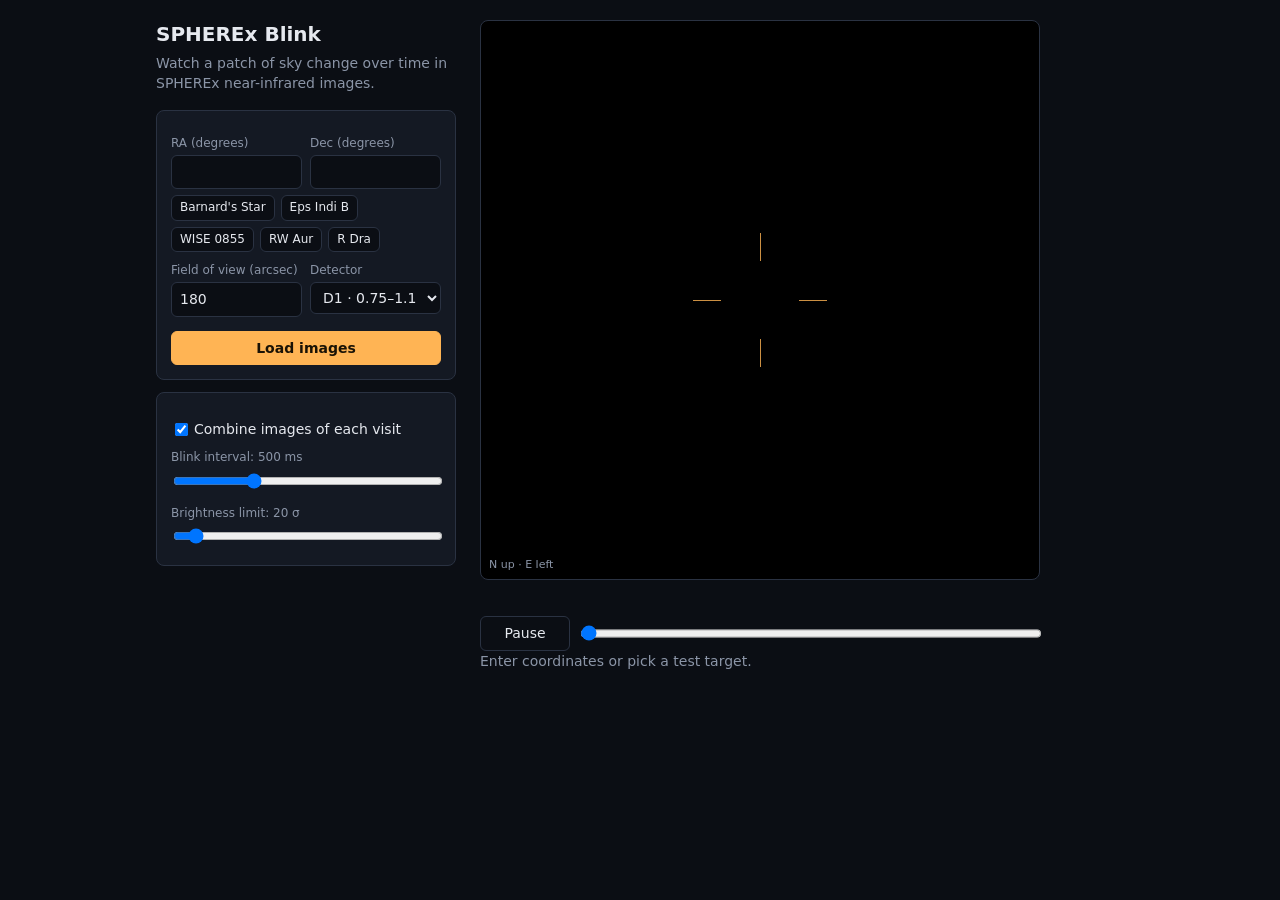
==== index.html @ eb589ce8 "First prototype of the SPHEREx blink viewer Co-Authored-By: Claude Fable 5.2 <noreply@anthropic.com>" ====
<!doctype html>
<html lang="en">
<head>
<meta charset="utf-8">
<meta name="viewport" content="width=device-width, initial-scale=1">
<title>SPHEREx Blink</title>
<style>
  :root { --bg:#0b0e14; --panel:#141923; --line:#2a3242; --text:#e6e9ef; --dim:#8b95a7; --accent:#ffb454; }
  * { box-sizing: border-box; }
  body { margin:0; background:var(--bg); color:var(--text); font:14px/1.45 system-ui, sans-serif; }
  main { max-width:1000px; margin:0 auto; padding:20px 16px; display:grid; grid-template-columns:300px 1fr; gap:24px; }
  @media (max-width:760px) { main { grid-template-columns:1fr; } }
  h1 { font-size:20px; margin:0 0 4px; }
  p.sub { color:var(--dim); margin:0 0 16px; }
  .panel { background:var(--panel); border:1px solid var(--line); border-radius:8px; padding:14px; }
  label { display:block; color:var(--dim); font-size:12px; margin:10px 0 3px; }
  input, select, button { font:inherit; color:var(--text); background:var(--bg); border:1px solid var(--line); border-radius:6px; padding:6px 8px; width:100%; }
  input[type=range] { padding:0; }
  input[type=checkbox] { width:auto; margin-right:6px; }
  button { cursor:pointer; }
  button.primary { background:var(--accent); color:#1a1205; border-color:var(--accent); font-weight:600; margin-top:14px; }
  .row { display:grid; grid-template-columns:1fr 1fr; gap:8px; }
  .presets { display:flex; flex-wrap:wrap; gap:6px; margin-top:6px; }
  .presets button { width:auto; font-size:12px; padding:3px 8px; }
  .check { display:flex; align-items:center; color:var(--text); font-size:14px; margin-top:12px; }
  #view { position:relative; width:100%; max-width:560px; aspect-ratio:1; background:#000; border:1px solid var(--line); border-radius:8px; overflow:hidden; }
  canvas { width:100%; height:100%; image-rendering:pixelated; display:block; }
  /* reticle: four short ticks around the centre, i.e. the coordinates entered */
  .tick { position:absolute; background:var(--accent); opacity:.8; }
  .tick.h { height:1px; width:5%; top:50%; } .tick.v { width:1px; height:5%; left:50%; }
  .tick.l { left:38%; } .tick.r { left:57%; } .tick.t { top:38%; } .tick.b { top:57%; }
  #label { font-variant-numeric:tabular-nums; margin:10px 0 6px; min-height:1.45em; }
  #status { color:var(--dim); min-height:1.45em; }
  .compass { position:absolute; left:8px; bottom:6px; color:var(--dim); font-size:11px; }
</style>
</head>
<body>
<main>
  <section>
    <h1>SPHEREx Blink</h1>
    <p class="sub">Watch a patch of sky change over time in SPHEREx near-infrared images.</p>
    <form class="panel" id="form">
      <div class="row">
        <div><label for="ra">RA (degrees)</label><input id="ra" required inputmode="decimal"></div>
        <div><label for="dec">Dec (degrees)</label><input id="dec" required inputmode="decimal"></div>
      </div>
      <div class="presets" id="presets"></div>
      <div class="row">
        <div><label for="fov">Field of view (arcsec)</label><input id="fov" type="number" min="30" max="600" step="30" value="180"></div>
        <div><label for="band">Detector</label>
          <select id="band">
            <option value="D1">D1 · 0.75–1.1 µm</option>
            <option value="D2">D2 · 1.1–1.6 µm</option>
            <option value="D3">D3 · 1.6–2.4 µm</option>
            <option value="D4">D4 · 2.4–3.8 µm</option>
            <option value="D5">D5 · 3.8–4.4 µm</option>
            <option value="D6">D6 · 4.4–5.0 µm</option>
          </select></div>
      </div>
      <button class="primary">Load images</button>
    </form>
    <div class="panel" style="margin-top:12px">
      <label class="check"><input type="checkbox" id="coadd" checked>Combine images of each visit</label>
      <label for="speed">Blink interval: <span id="speedv"></span> ms</label>
      <input id="speed" type="range" min="100" max="1500" step="50" value="500">
      <label for="hi">Brightness limit: <span id="hiv"></span> σ</label>
      <input id="hi" type="range" min="3" max="300" step="1" value="20">
    </div>
  </section>
  <section>
    <div id="view">
      <canvas id="canvas" width="1" height="1"></canvas>
      <div class="tick h l"></div><div class="tick h r"></div><div class="tick v t"></div><div class="tick v b"></div>
      <div class="compass">N up · E left</div>
    </div>
    <div id="label"></div>
    <div class="row" style="max-width:560px; grid-template-columns:90px 1fr">
      <button id="play" type="button">Pause</button>
      <input id="scrub" type="range" min="0" max="0" value="0">
    </div>
    <div id="status">Enter coordinates or pick a test target.</div>
  </section>
</main>
<script>
// Test targets from the challenge. Positions are approximate for epoch ~2026
// (catalogue position moved by the catalogue proper motion).
const PRESETS = {
  "Barnard's Star": [269.4464, 4.7686],
  "Eps Indi B": [331.0960, -56.8010],
  "WISE 0855": [133.7700, -7.2430],
  "RW Aur": [76.9564, 30.4014],
  "R Dra": [248.1675, 66.7550],
};
const VISIT_GAP_DAYS = 30;   // images further apart than this belong to different visits
const $ = id => document.getElementById(id);
const ctx = $("canvas").getContext("2d");

let raw = [];      // loaded cutouts: {mjd, px: Float32Array (background removed), n}
let frames = [];   // what is being played: {label, px (in units of noise sigma), n}
let current = 0, timer = null, loadId = 0;

function median(values) {
  const v = Float32Array.from(values).sort();
  return v.length ? v[v.length >> 1] : 0;
}
const finite = px => px.filter(Number.isFinite);
const date = mjd => new Date((mjd - 40587) * 86400000).toISOString().slice(0, 10);

// Scale an image to units of its own noise, so one brightness slider fits every frame.
function toSigma(px) {
  const sigma = 1.4826 * median(finite(px).map(Math.abs)) || 1;
  return px.map(v => v / sigma);
}

// Median of several cutouts, pixel by pixel, skipping missing (NaN) pixels.
// A median (not a mean) drops cosmic-ray hits that appear in a single image.
function combine(list) {
  const out = new Float32Array(list[0].px.length);
  for (let i = 0; i < out.length; i++) {
    const values = list.map(f => f.px[i]).filter(Number.isFinite);
    out[i] = values.length ? median(values) : NaN;
  }
  return out;
}

// Build the playlist from the loaded cutouts: either every image, or one combined image per visit.
function rebuild() {
  const sorted = [...raw].sort((a, b) => a.mjd - b.mjd);
  if ($("coadd").checked) {
    const visits = [];
    for (const f of sorted) {
      const last = visits[visits.length - 1];
      if (last && f.mjd - last[last.length - 1].mjd < VISIT_GAP_DAYS) last.push(f);
      else visits.push([f]);
    }
    frames = visits.map(v => ({
      n: v[0].n, px: toSigma(combine(v)),
      label: `${date(v[0].mjd)} to ${date(v[v.length - 1].mjd)} · ${v.length} images`,
    }));
  } else {
    frames = sorted.map(f => ({ n: f.n, px: toSigma(f.px), label: date(f.mjd) }));
  }
  $("scrub").max = Math.max(frames.length - 1, 0);
  current = Math.min(current, Math.max(frames.length - 1, 0));
  draw();
}

function draw() {
  const f = frames[current];
  if (!f) { $("label").textContent = ""; ctx.clearRect(0, 0, $("canvas").width, $("canvas").height); return; }
  const lo = -2, hi = +$("hi").value;
  const img = ctx.createImageData(f.n, f.n);
  if ($("canvas").width !== f.n) $("canvas").width = $("canvas").height = f.n;
  for (let i = 0; i < f.px.length; i++) {
    // square-root stretch between lo and hi sigma; missing pixels stay black
    const t = Math.min(Math.max((f.px[i] - lo) / (hi - lo), 0), 1);
    const g = Number.isFinite(t) ? Math.sqrt(t) * 255 : 0;
    img.data.set([g, g, g, 255], i * 4);
  }
  ctx.putImageData(img, 0, 0);
  $("scrub").value = current;
  $("label").textContent = `${current + 1} / ${frames.length} · ${$("band").value} · ${f.label}`;
}

function play(on) {
  clearInterval(timer);
  timer = on ? setInterval(() => { if (frames.length) { current = (current + 1) % frames.length; draw(); } }, +$("speed").value) : null;
  $("play").textContent = on ? "Pause" : "Play";
}

async function load() {
  const id = ++loadId;
  const ra = +$("ra").value, dec = +$("dec").value, fov = +$("fov").value, band = $("band").value;
  location.hash = new URLSearchParams({ ra, dec, fov, band });
  raw = []; current = 0; rebuild();
  $("status").textContent = "Searching the SPHEREx archive…";
  try {
    const all = await (await fetch(`/api/search?ra=${ra}&dec=${dec}`)).json();
    const queue = all.filter(r => r.band === band);
    const total = queue.length;
    let done = 0, failed = 0;
    if (!total) { $("status").textContent = "No SPHEREx images cover this position yet."; return; }
    // six downloads at a time; each finished cutout joins the animation immediately
    const worker = async () => {
      while (queue.length && id === loadId) {
        const r = queue.shift();
        try {
          const res = await fetch(`/api/cutout?uri=${encodeURIComponent(r.uri)}&ra=${ra}&dec=${dec}&fov=${fov}`);
          if (!res.ok) throw new Error(res.status);
          const px = new Float32Array(await res.arrayBuffer());
          if (id !== loadId) return;
          if (px.length) {
            const bg = median(finite(px));
            raw.push({ mjd: r.mjd, n: Math.sqrt(px.length), px: px.map(v => v - bg) });
            rebuild();
          }
        } catch (e) { failed++; console.warn("cutout failed", r.uri, e); }
        done++;
        $("status").textContent = `Loaded ${done} of ${total} images (${raw.length} usable${failed ? `, ${failed} failed` : ""}).`;
      }
    };
    await Promise.all(Array.from({ length: 6 }, worker));
  } catch (e) {
    $("status").textContent = "Could not reach the archive: " + e.message;
  }
}

for (const [name, [ra, dec]] of Object.entries(PRESETS)) {
  const b = document.createElement("button");
  b.type = "button"; b.textContent = name;
  b.onclick = () => { $("ra").value = ra; $("dec").value = dec; load(); };
  $("presets").append(b);
}
$("form").onsubmit = e => { e.preventDefault(); load(); };
$("coadd").onchange = rebuild;
$("hi").oninput = () => { $("hiv").textContent = $("hi").value; draw(); };
$("speed").oninput = () => { $("speedv").textContent = $("speed").value; if (timer) play(true); };
$("scrub").oninput = () => { current = +$("scrub").value; play(false); draw(); };
$("play").onclick = () => play(!timer);
$("hiv").textContent = $("hi").value; $("speedv").textContent = $("speed").value;
play(true);

// Coordinates in the URL (#ra=..&dec=..&fov=..&band=..) load straight away.
const params = new URLSearchParams(location.hash.slice(1));
if (params.has("ra") && params.has("dec")) {
  for (const k of ["ra", "dec", "fov", "band"]) if (params.has(k)) $(k).value = params.get(k);
  load();
}
</script>
</body>
</html>
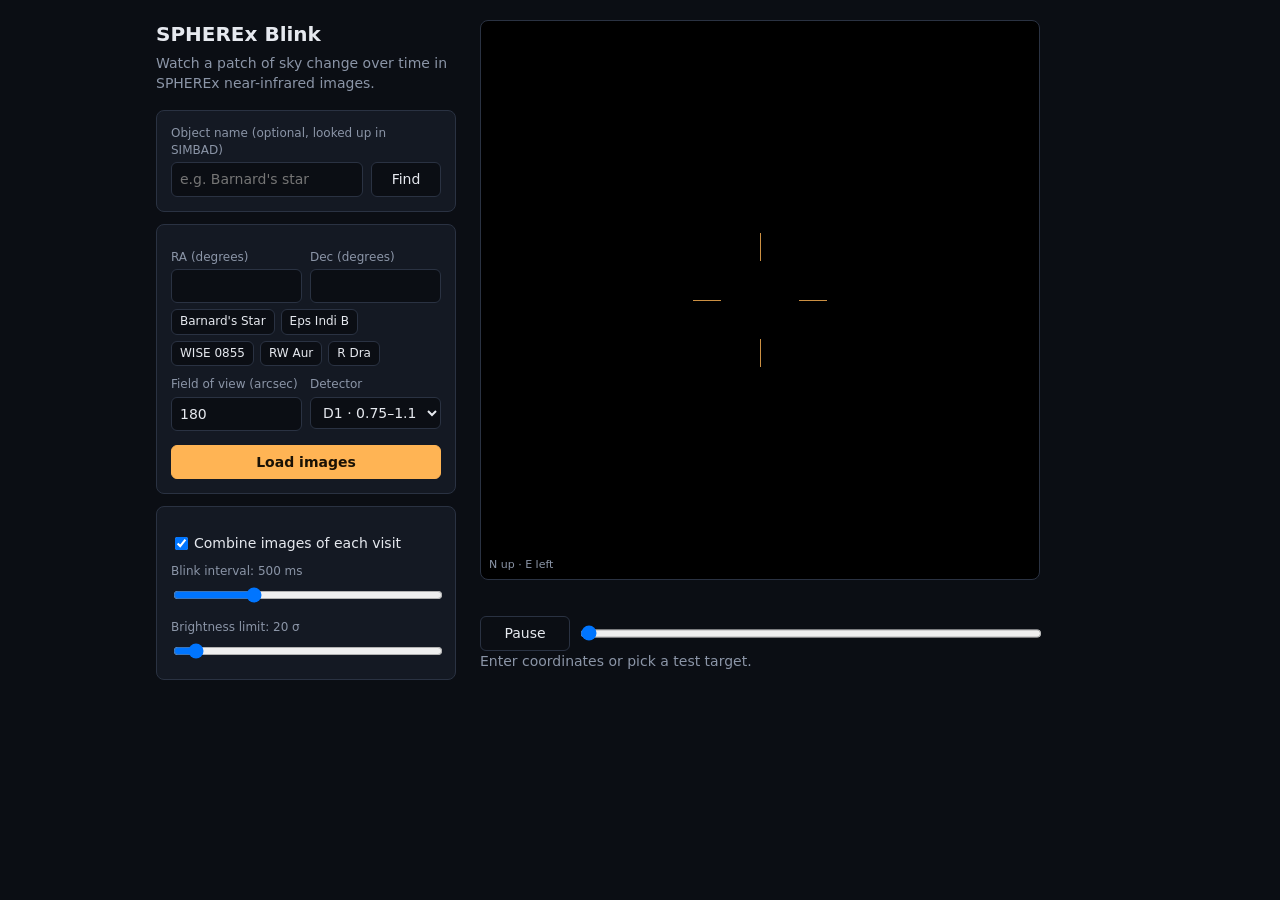
==== commit 7eedccb7: "Add object name search through SIMBAD Names are resolved on the Harvard SIMBAD mirror and the epoch-" ====
--- a/index.html
+++ b/index.html
@@ -39,6 +39,13 @@
   <section>
     <h1>SPHEREx Blink</h1>
     <p class="sub">Watch a patch of sky change over time in SPHEREx near-infrared images.</p>
+    <form class="panel" id="nameform" style="margin-bottom:12px">
+      <label for="name" style="margin-top:0">Object name (optional, looked up in SIMBAD)</label>
+      <div class="row" style="grid-template-columns:1fr 70px">
+        <input id="name" required placeholder="e.g. Barnard's star">
+        <button>Find</button>
+      </div>
+    </form>
     <form class="panel" id="form">
       <div class="row">
         <div><label for="ra">RA (degrees)</label><input id="ra" required inputmode="decimal"></div>
@@ -82,14 +89,15 @@
   </section>
 </main>
 <script>
-// Test targets from the challenge. Positions are approximate for epoch ~2026
-// (catalogue position moved by the catalogue proper motion).
+// Test targets from the challenge: [RA, Dec, detector to start with].
+// Positions are approximate for epoch ~2026 (catalogue position moved by the
+// catalogue proper motion). WISE 0855 is a ~250 K object, only visible in D5/D6.
 const PRESETS = {
-  "Barnard's Star": [269.4464, 4.7686],
-  "Eps Indi B": [331.0960, -56.8010],
-  "WISE 0855": [133.7700, -7.2430],
-  "RW Aur": [76.9564, 30.4014],
-  "R Dra": [248.1675, 66.7550],
+  "Barnard's Star": [269.4464, 4.7686, "D2"],
+  "Eps Indi B": [331.0960, -56.8010, "D2"],
+  "WISE 0855": [133.7600, -7.2422, "D6"],
+  "RW Aur": [76.9564, 30.4014, "D2"],
+  "R Dra": [248.1675, 66.7550, "D2"],
 };
 const VISIT_GAP_DAYS = 30;   // images further apart than this belong to different visits
 const $ = id => document.getElementById(id);
@@ -205,13 +213,27 @@
   }
 }
 
-for (const [name, [ra, dec]] of Object.entries(PRESETS)) {
+for (const [name, [ra, dec, band]] of Object.entries(PRESETS)) {
   const b = document.createElement("button");
   b.type = "button"; b.textContent = name;
-  b.onclick = () => { $("ra").value = ra; $("dec").value = dec; load(); };
+  b.onclick = () => { $("ra").value = ra; $("dec").value = dec; $("band").value = band; load(); };
   $("presets").append(b);
 }
 $("form").onsubmit = e => { e.preventDefault(); load(); };
+// Name search: ask the server for today's coordinates, fill the RA/Dec boxes, then load as usual.
+$("nameform").onsubmit = async e => {
+  e.preventDefault();
+  $("status").textContent = "Looking up the name in SIMBAD…";
+  try {
+    const res = await fetch(`/api/resolve?name=${encodeURIComponent($("name").value)}`);
+    if (!res.ok) { $("status").textContent = "SIMBAD does not know this name. Try another spelling or enter coordinates."; return; }
+    const pos = await res.json();
+    $("ra").value = pos.ra; $("dec").value = pos.dec;
+    load();
+  } catch (err) {
+    $("status").textContent = "Could not reach SIMBAD: " + err.message;
+  }
+};
 $("coadd").onchange = rebuild;
 $("hi").oninput = () => { $("hiv").textContent = $("hi").value; draw(); };
 $("speed").oninput = () => { $("speedv").textContent = $("speed").value; if (timer) play(true); };
